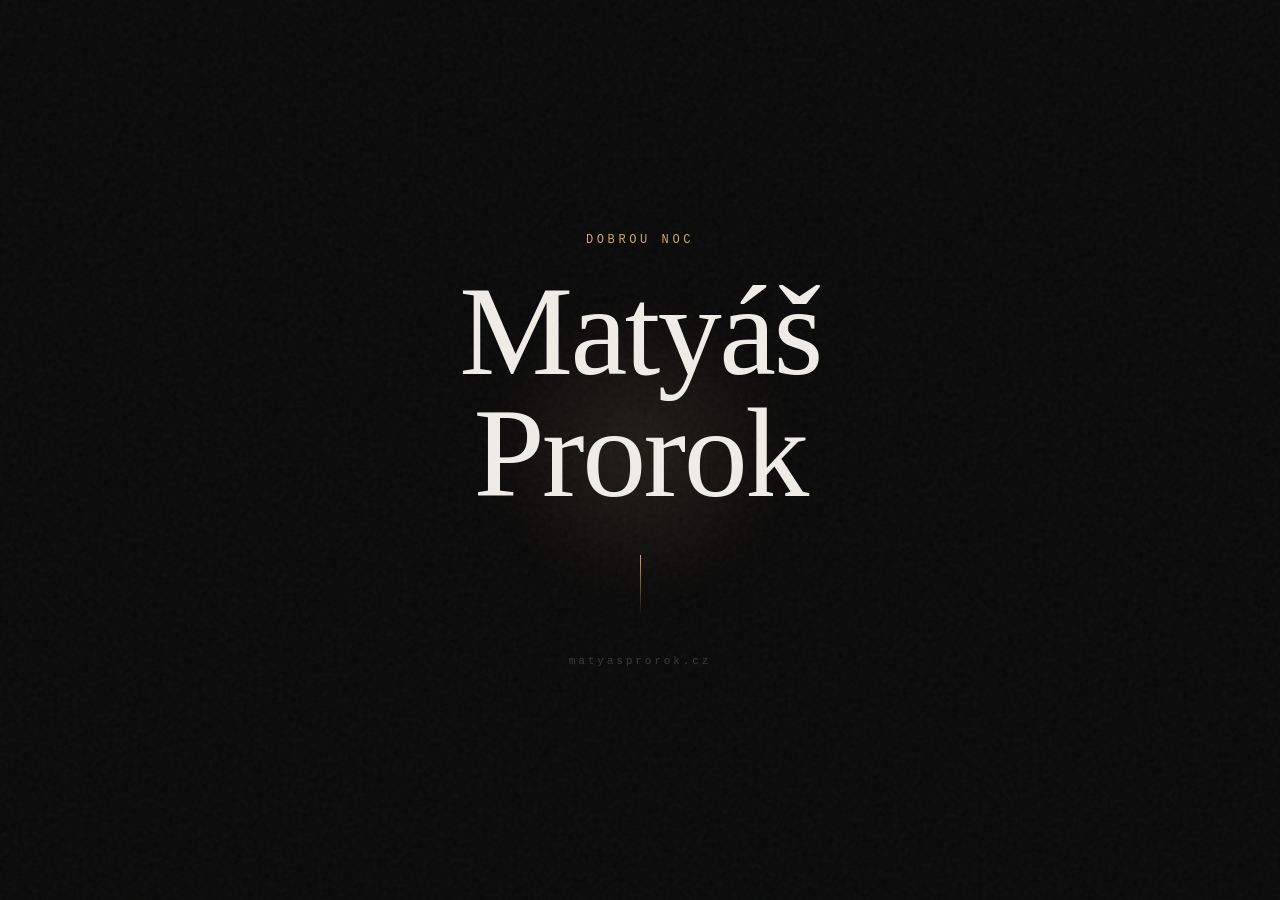
==== index.html @ 1186b67c "Add files via upload" ====
<!DOCTYPE html>
<html lang="cs">
<head>
  <meta charset="UTF-8" />
  <meta name="viewport" content="width=device-width, initial-scale=1.0" />
  <title>Matyáš Prorok</title>
  <link rel="stylesheet" href="style.css" />
</head>
<body>
  <div class="noise"></div>

  <main class="hero">
    <div class="cursor-glow" id="glow"></div>

    <div class="content">
      <p class="label" id="label">—</p>
      <h1 class="name">Matyáš<br>Prorok</h1>
      <div class="line"></div>
      <p class="url">matyasprorok.cz</p>
    </div>
  </main>

  <script src="script.js"></script>
</body>
</html>
---- style.css ----
*, *::before, *::after {
  box-sizing: border-box;
  margin: 0;
  padding: 0;
}

:root {
  --bg: #0a0a0a;
  --fg: #f0ede8;
  --accent: #c8a96e;
  --muted: #3a3a3a;
}

html, body {
  height: 100%;
  background: var(--bg);
  color: var(--fg);
  font-family: 'Georgia', serif;
  cursor: none;
  overflow: hidden;
}

/* Noise overlay */
.noise {
  position: fixed;
  inset: 0;
  background-image: url("data:image/svg+xml,%3Csvg viewBox='0 0 200 200' xmlns='http://www.w3.org/2000/svg'%3E%3Cfilter id='n'%3E%3CfeTurbulence type='fractalNoise' baseFrequency='0.9' numOctaves='4' stitchTiles='stitch'/%3E%3C/filter%3E%3Crect width='100%25' height='100%25' filter='url(%23n)' opacity='1'/%3E%3C/svg%3E");
  opacity: 0.04;
  pointer-events: none;
  z-index: 100;
}

/* Cursor glow */
.cursor-glow {
  position: fixed;
  width: 320px;
  height: 320px;
  border-radius: 50%;
  background: radial-gradient(circle, rgba(200, 169, 110, 0.12) 0%, transparent 70%);
  transform: translate(-50%, -50%);
  pointer-events: none;
  transition: opacity 0.3s ease;
  z-index: 1;
}

/* Custom cursor dot */
body::after {
  content: '';
  position: fixed;
  width: 6px;
  height: 6px;
  background: var(--accent);
  border-radius: 50%;
  transform: translate(-50%, -50%);
  pointer-events: none;
  z-index: 200;
  transition: transform 0.1s ease;
  top: var(--cy, -20px);
  left: var(--cx, -20px);
}

/* Hero */
.hero {
  height: 100vh;
  display: flex;
  align-items: center;
  justify-content: center;
  position: relative;
}

.content {
  text-align: center;
  position: relative;
  z-index: 10;
  user-select: none;
}

.label {
  font-family: 'Courier New', monospace;
  font-size: 0.75rem;
  letter-spacing: 0.3em;
  color: var(--accent);
  text-transform: uppercase;
  margin-bottom: 1.5rem;
  opacity: 0;
  min-height: 1.1em;
  transition: opacity 0.4s ease;
}

.label.visible {
  opacity: 1;
}

.name {
  font-size: clamp(3.5rem, 10vw, 9rem);
  font-weight: 400;
  line-height: 0.95;
  letter-spacing: -0.02em;
  color: var(--fg);
  mix-blend-mode: normal;
  position: relative;
}

.name::selection {
  background: var(--accent);
  color: var(--bg);
}

/* Subtle char hover effect handled in JS */
.name .char {
  display: inline-block;
  transition: transform 0.3s cubic-bezier(0.34, 1.56, 0.64, 1), color 0.3s ease;
  cursor: none;
}

.name .char:hover {
  color: var(--accent);
  transform: translateY(-4px);
}

.line {
  width: 1px;
  height: 60px;
  background: linear-gradient(to bottom, var(--accent), transparent);
  margin: 2.5rem auto;
  transform-origin: top;
  animation: lineGrow 1.2s cubic-bezier(0.76, 0, 0.24, 1) 0.4s both;
}

@keyframes lineGrow {
  from { transform: scaleY(0); opacity: 0; }
  to   { transform: scaleY(1); opacity: 1; }
}

.url {
  font-family: 'Courier New', monospace;
  font-size: 0.7rem;
  letter-spacing: 0.25em;
  color: var(--muted);
  text-transform: lowercase;
  animation: fadeUp 1s ease 0.8s both;
}

@keyframes fadeUp {
  from { opacity: 0; transform: translateY(10px); }
  to   { opacity: 1; transform: translateY(0); }
}

/* Name entry animation */
.name {
  animation: fadeUp 1s ease 0.1s both;
}

/* Responsive */
@media (max-width: 480px) {
  .cursor-glow { display: none; }
  body { cursor: auto; }
  body::after { display: none; }
  .name .char:hover {
    transform: none;
    color: inherit;
  }
}
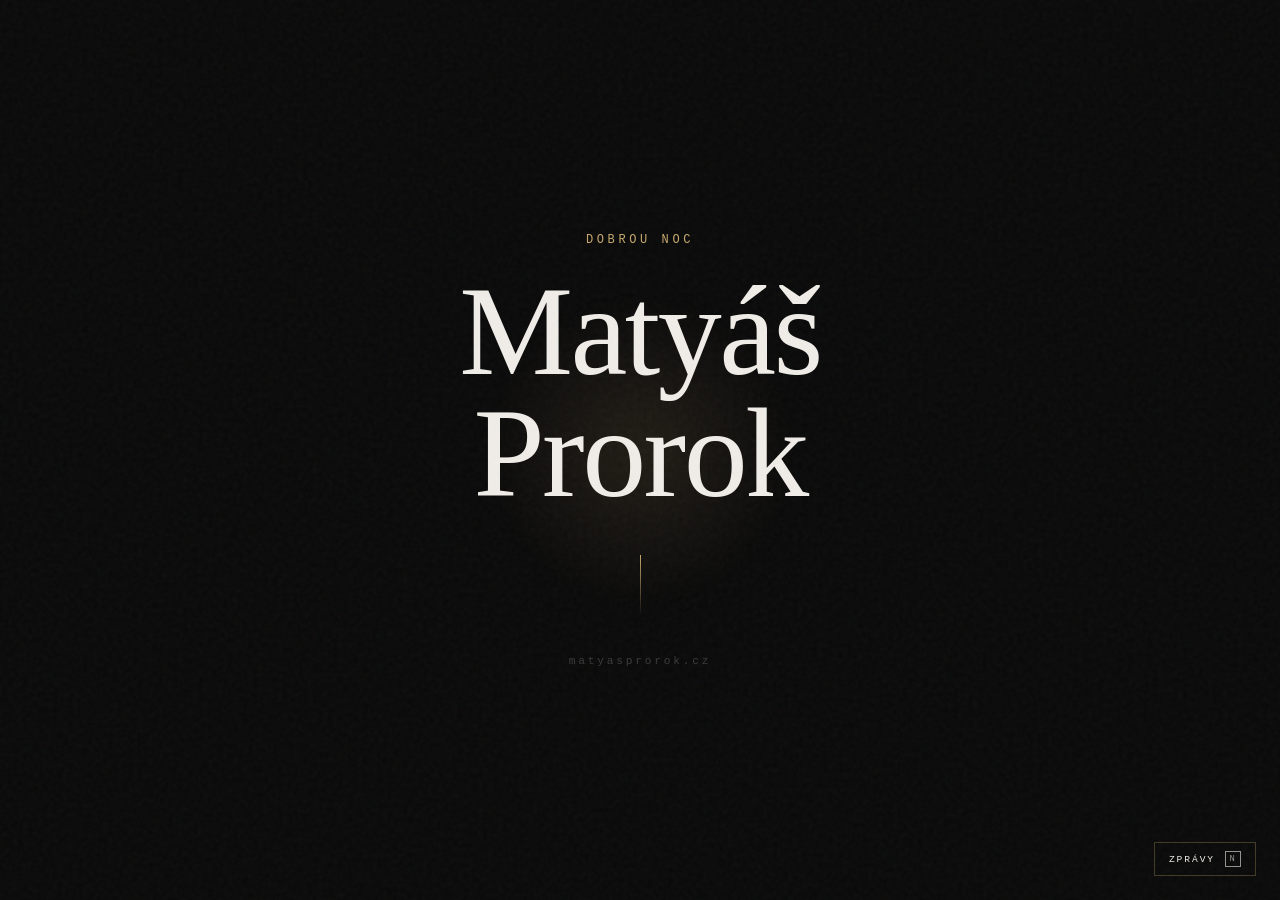
==== commit 1b5b08c9: "Replace news ticker with slide-in side panel - Remove scrolling ticker bar (hard to read) - Add "ZPR" ====
--- a/index.html
+++ b/index.html
@@ -20,6 +20,27 @@
     </div>
   </main>
 
+  <!-- Trigger tlačítko -->
+  <button class="news-trigger" id="news-trigger" aria-label="Otevřít zprávy">
+    <span class="news-trigger-label">ZPRÁVY</span>
+    <span class="news-trigger-key">N</span>
+  </button>
+
+  <!-- Boční panel zpráv -->
+  <aside class="news-panel" id="news-panel" aria-hidden="true">
+    <div class="news-panel-header">
+      <span class="news-panel-title">POLITIKA &amp; OBRANA</span>
+      <button class="news-panel-close" id="news-panel-close" aria-label="Zavřít">×</button>
+    </div>
+    <div class="news-panel-source">iDnes.cz</div>
+    <ul class="news-list" id="news-list">
+      <li class="news-loading">Načítám zprávy…</li>
+    </ul>
+  </aside>
+
+  <!-- Overlay pro zavření kliknutím mimo panel -->
+  <div class="news-overlay" id="news-overlay"></div>
+
   <script src="script.js"></script>
 </body>
 </html>
--- a/style.css
+++ b/style.css
@@ -151,6 +151,180 @@
   animation: fadeUp 1s ease 0.1s both;
 }
 
+/* News trigger button */
+.news-trigger {
+  position: fixed;
+  bottom: 24px;
+  right: 24px;
+  display: flex;
+  align-items: center;
+  gap: 10px;
+  background: transparent;
+  border: 1px solid rgba(200, 169, 110, 0.3);
+  color: var(--fg);
+  font-family: 'Courier New', monospace;
+  font-size: 0.6rem;
+  letter-spacing: 0.2em;
+  text-transform: uppercase;
+  padding: 8px 14px;
+  cursor: pointer;
+  z-index: 150;
+  transition: border-color 0.2s ease, color 0.2s ease;
+}
+
+.news-trigger:hover {
+  border-color: var(--accent);
+  color: var(--accent);
+}
+
+.news-trigger-label {
+  color: inherit;
+}
+
+.news-trigger-key {
+  display: inline-flex;
+  align-items: center;
+  justify-content: center;
+  width: 16px;
+  height: 16px;
+  border: 1px solid currentColor;
+  font-size: 0.55rem;
+  opacity: 0.6;
+}
+
+/* Overlay */
+.news-overlay {
+  display: none;
+  position: fixed;
+  inset: 0;
+  background: rgba(10, 10, 10, 0.5);
+  z-index: 200;
+  backdrop-filter: blur(2px);
+}
+
+.news-overlay.active {
+  display: block;
+}
+
+/* Boční panel */
+.news-panel {
+  position: fixed;
+  top: 0;
+  right: 0;
+  width: 360px;
+  height: 100vh;
+  background: #0e0e0e;
+  border-left: 1px solid rgba(200, 169, 110, 0.15);
+  z-index: 300;
+  display: flex;
+  flex-direction: column;
+  transform: translateX(100%);
+  transition: transform 0.35s cubic-bezier(0.76, 0, 0.24, 1);
+  overflow: hidden;
+}
+
+.news-panel.open {
+  transform: translateX(0);
+}
+
+.news-panel-header {
+  display: flex;
+  align-items: center;
+  justify-content: space-between;
+  padding: 22px 24px 16px;
+  border-bottom: 1px solid rgba(200, 169, 110, 0.12);
+  flex-shrink: 0;
+}
+
+.news-panel-title {
+  font-family: 'Courier New', monospace;
+  font-size: 0.65rem;
+  letter-spacing: 0.25em;
+  color: var(--accent);
+  text-transform: uppercase;
+}
+
+.news-panel-close {
+  background: none;
+  border: none;
+  color: var(--muted);
+  font-size: 1.2rem;
+  cursor: pointer;
+  padding: 0 4px;
+  line-height: 1;
+  transition: color 0.2s ease;
+}
+
+.news-panel-close:hover {
+  color: var(--fg);
+}
+
+.news-panel-source {
+  font-family: 'Courier New', monospace;
+  font-size: 0.55rem;
+  letter-spacing: 0.2em;
+  color: var(--muted);
+  text-transform: uppercase;
+  padding: 10px 24px;
+  flex-shrink: 0;
+}
+
+/* Seznam zpráv */
+.news-list {
+  list-style: none;
+  overflow-y: auto;
+  flex: 1;
+  padding: 8px 0 32px;
+  scrollbar-width: thin;
+  scrollbar-color: var(--muted) transparent;
+}
+
+.news-list li + li {
+  border-top: 1px solid rgba(255, 255, 255, 0.04);
+}
+
+.news-list a {
+  display: block;
+  padding: 14px 24px;
+  color: rgba(240, 237, 232, 0.75);
+  text-decoration: none;
+  font-family: 'Georgia', serif;
+  font-size: 0.82rem;
+  line-height: 1.5;
+  transition: color 0.15s ease, background 0.15s ease;
+  cursor: pointer;
+}
+
+.news-list a::before {
+  content: '▸ ';
+  color: var(--accent);
+  opacity: 0.5;
+  font-size: 0.65rem;
+}
+
+.news-list a:hover {
+  color: var(--fg);
+  background: rgba(200, 169, 110, 0.04);
+}
+
+.news-list a:hover::before {
+  opacity: 1;
+}
+
+.news-loading {
+  padding: 24px;
+  font-family: 'Courier New', monospace;
+  font-size: 0.65rem;
+  letter-spacing: 0.1em;
+  color: var(--muted);
+}
+
+@media (max-width: 480px) {
+  .news-panel {
+    width: 100vw;
+  }
+}
+
 /* Responsive */
 @media (max-width: 480px) {
   .cursor-glow { display: none; }
